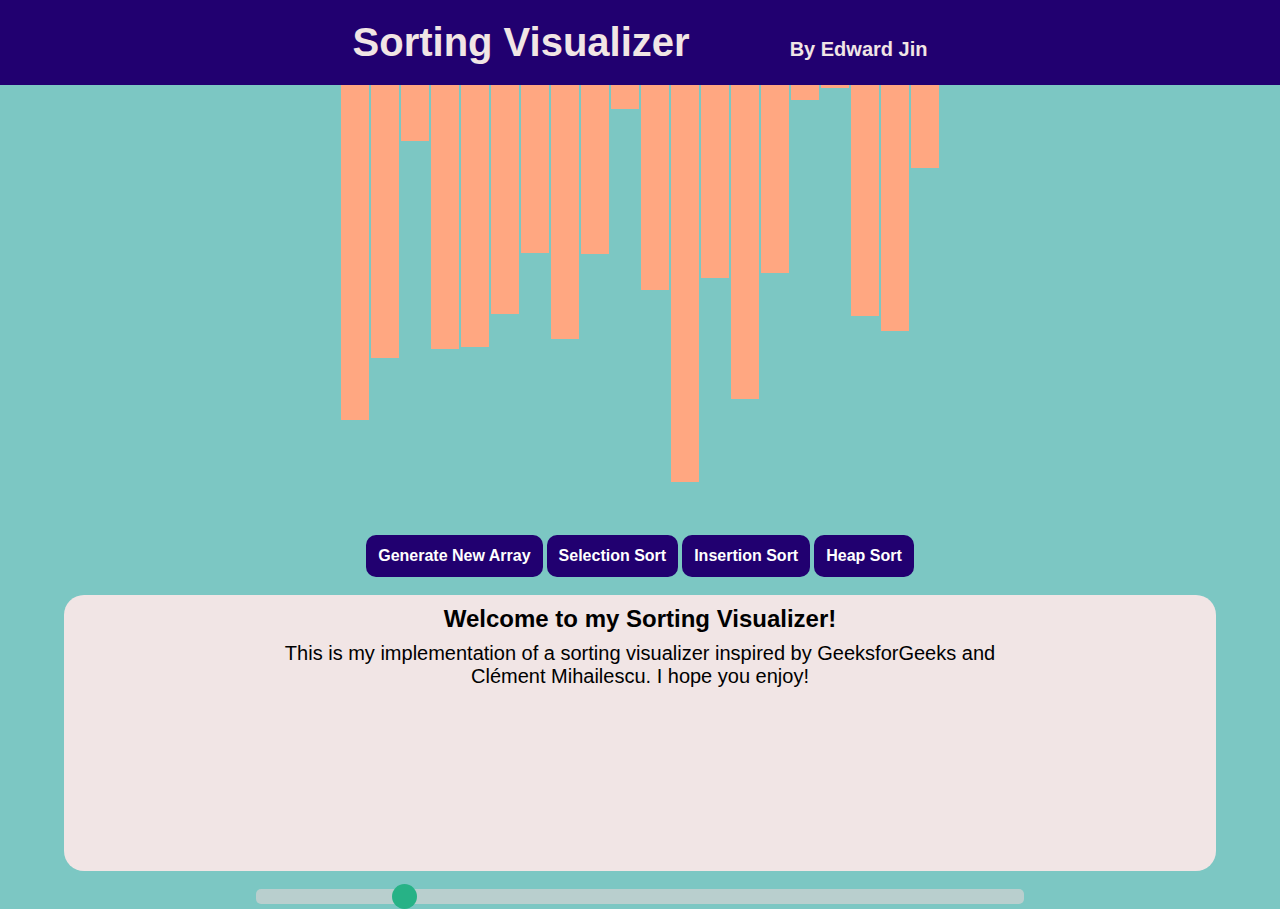
==== sorting-visualizer/sorting.html @ f6558eb0 "Add files via upload" ====
<!DOCTYPE html>
<html lang="en">
  
  <!-- head -->
  <head>
    <meta charset="UTF-8" />
    <meta name="viewport" 
          content="width=device-width, initial-scale=1.0" />
    <meta http-equiv="X-UA-Compatible" content="ie=edge" />
      
    <!-- title -->
    <title>Sorting Visualizer</title>
  
    <!-- linking style.css -->
    <link href="sorting.css" rel="stylesheet" />
  </head>
  
  <!-- body -->
  <body >
   <section class="head">Sorting Visualizer<span class="myName">By Edward Jin</span></section>
   <section class="data-container"></section> 
      
   <!-- "Generate New Array" button -->
   <div class="allButtons">
    <button class="btn1" onclick="generate()" id="Button1" >
        Generate New Array
    </button>   
        
    <!-- "Selection Sort" button -->
    <button class="btn1" 
        onclick="SelectionSort(), disable()" id="Button2" >
        Selection Sort
    </button>
    <button class="btn1" 
        onclick="InsertionSort(), disable()" id="Button3" >
        Insertion Sort
    </button>
    <button class="btn1" 
        onclick="HeapSort(), disable()" id="Button4" >
        Heap Sort
    </button>
   </div>
   <br>
   <div class="info" id="info">
       <h2>Welcome to my Sorting Visualizer!</h2>
       <p class="info-paragraph">This is my implementation of a sorting visualizer inspired by GeeksforGeeks and Clément Mihailescu. I hope you enjoy!</p>
   </div>
   <br>
   <div class="slidecontainer">
     <input type="range" min="2" max="100" value="20" class="slider" id="myRange">
   </div>
  </body>
  
  <!-- linking index.js -->
  <script src="sorting.js"></script>
</html>
---- sorting-visualizer/sorting.css ----
* {
    margin: 0;
}

.mySlides {
	display: none;
}

body {
	background-color: #7cc7c3;
	font-family: Verdana, sans-serif;
}

.head {
	text-align: center;
	font-size: 40px;
	background-color: #210070;
	color: rgb(241, 229, 229);
	font-weight: bolder;
    padding: 20px;
}

.allButtons {
	width: 100%;
	display: flex;
	align-items: center;
	justify-content: center;
}

.data-container {
	width: 600px;
	height: 450px;
	margin: 0 auto;
	display: flex;
	justify-content: center;
}

.bar {
	width: 28px;
	margin: 0 1px;
	background-color: #ffa781;
	transition: 0.2s all ease;
}

.bar__id {
	position: absolute;
	top: -24px;
	width: 100%;
	text-align: center;
}
.btn1 {
	padding: 12px;
	font-weight: bolder;
	background-color: #210070;
	border-radius: 10px;
	color: white;
	font-size: 16px;
	border: white;
	margin: 0 2px;
}

.btn1:hover, .btn2:hover {
    background-color: rgb(144, 91, 204);
    cursor: pointer;
}

.info {
	text-align: center;
	width: 90vw;
	height: 20vw;
	background-color: rgb(241, 229, 229);
	padding: 10px 0px;
	margin: 0 auto;
	border-radius: 20px;
}

.info-paragraph {
	padding-top: 1vh;
	width: 60vw;
	margin: 0 auto;
	font-size: 20px;
}

.myName {
	font-size: 20px;
	padding-left: 100px;
}

.slidecontainer {
	width: 60vw;
	margin: 0 auto;
}

.slider {
	-webkit-appearance: none;
	width: 100%;
	height: 15px;
	border-radius: 5px;   
	background: #d3d3d3;
	outline: none;
	opacity: 0.7;
	-webkit-transition: .2s;
	transition: opacity .2s;
	
  }
  
  .slider::-webkit-slider-thumb {
	-webkit-appearance: none;
	appearance: none;
	width: 25px;
	height: 25px;
	border-radius: 50%; 
	background: #04AA6D;
	cursor: pointer;
  }
  
  .slider::-moz-range-thumb {
	width: 25px;
	height: 25px;
	border-radius: 50%;
	background: #04AA6D;
	cursor: pointer;
  }
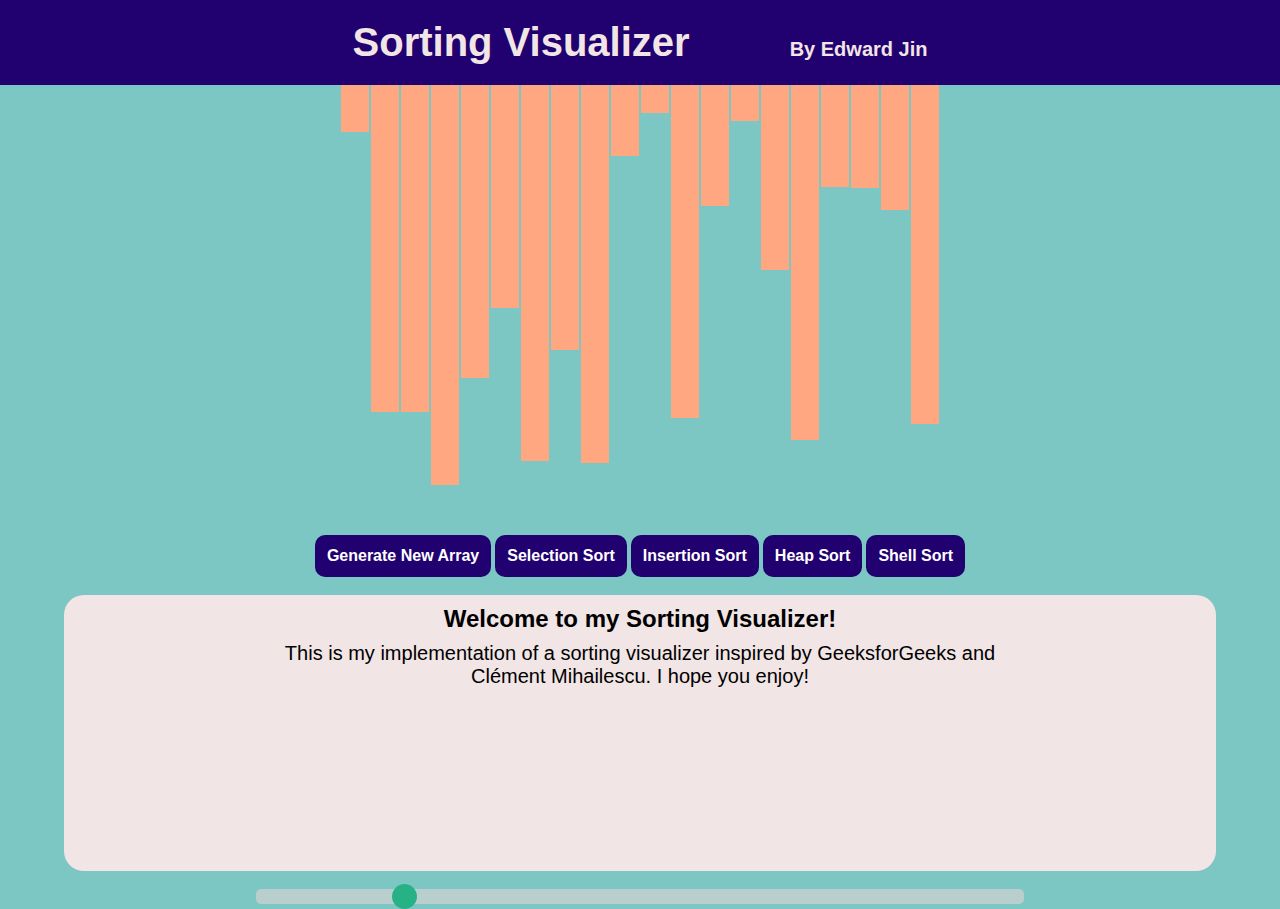
==== commit 79105333: "Update sorting.html" ====
--- a/sorting-visualizer/sorting.html
+++ b/sorting-visualizer/sorting.html
@@ -39,6 +39,10 @@
         onclick="HeapSort(), disable()" id="Button4" >
         Heap Sort
     </button>
+    <button class="btn1" 
+        onclick="ShellSort(), disable()" id="Button5" >
+        Shell Sort
+    </button>
    </div>
    <br>
    <div class="info" id="info">
@@ -53,4 +57,4 @@
   
   <!-- linking index.js -->
   <script src="sorting.js"></script>
-</html>+</html>
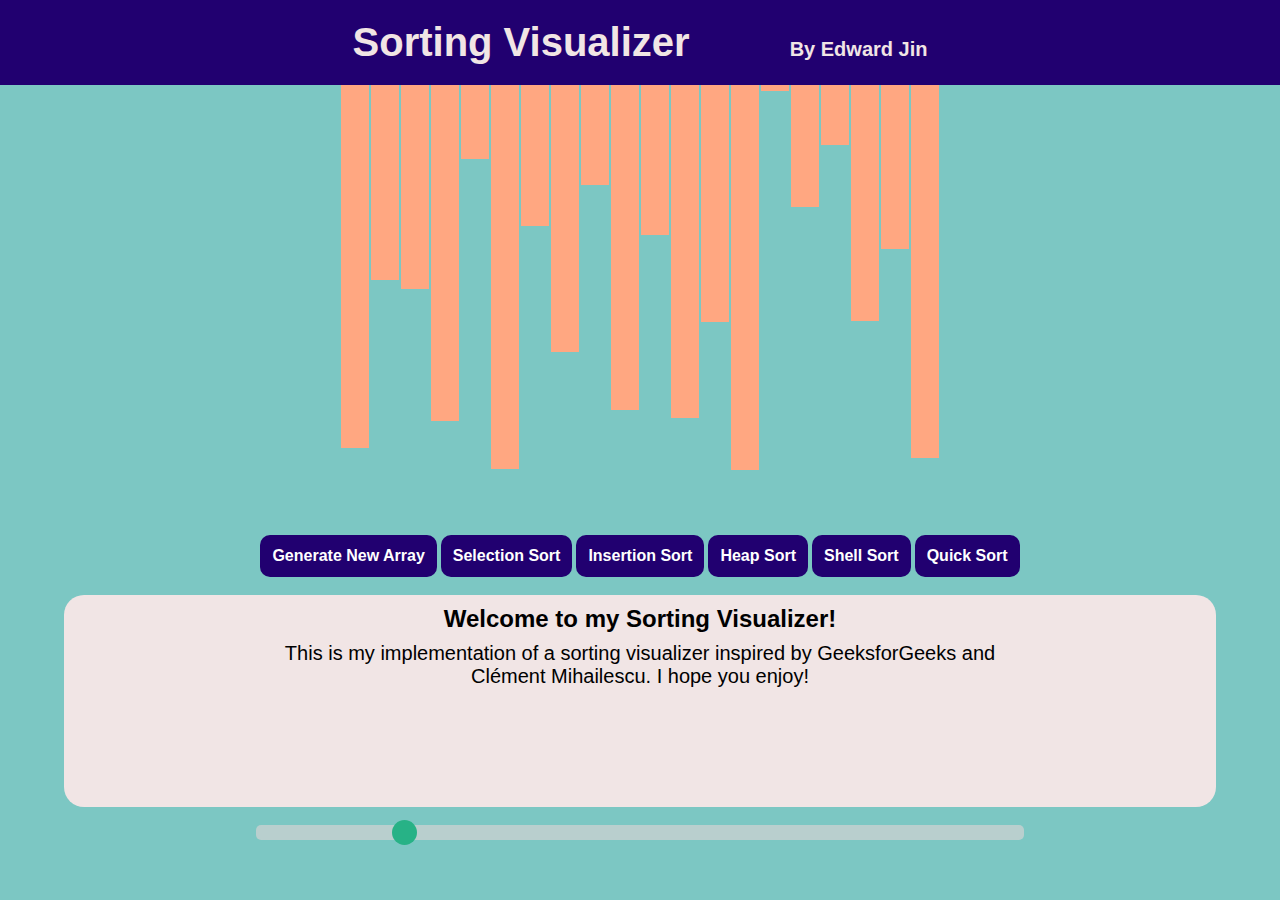
==== commit 02e59785: "Update sorting.html" ====
--- a/sorting-visualizer/sorting.html
+++ b/sorting-visualizer/sorting.html
@@ -43,6 +43,10 @@
         onclick="ShellSort(), disable()" id="Button5" >
         Shell Sort
     </button>
+    <button class="btn1" 
+        onclick="QuickSort(), disable()" id="Button6" >
+        Quick Sort
+    </button>
    </div>
    <br>
    <div class="info" id="info">
--- a/sorting-visualizer/sorting.css
+++ b/sorting-visualizer/sorting.css
@@ -67,7 +67,7 @@
 .info {
 	text-align: center;
 	width: 90vw;
-	height: 20vw;
+	height: 15vw;
 	background-color: rgb(241, 229, 229);
 	padding: 10px 0px;
 	margin: 0 auto;
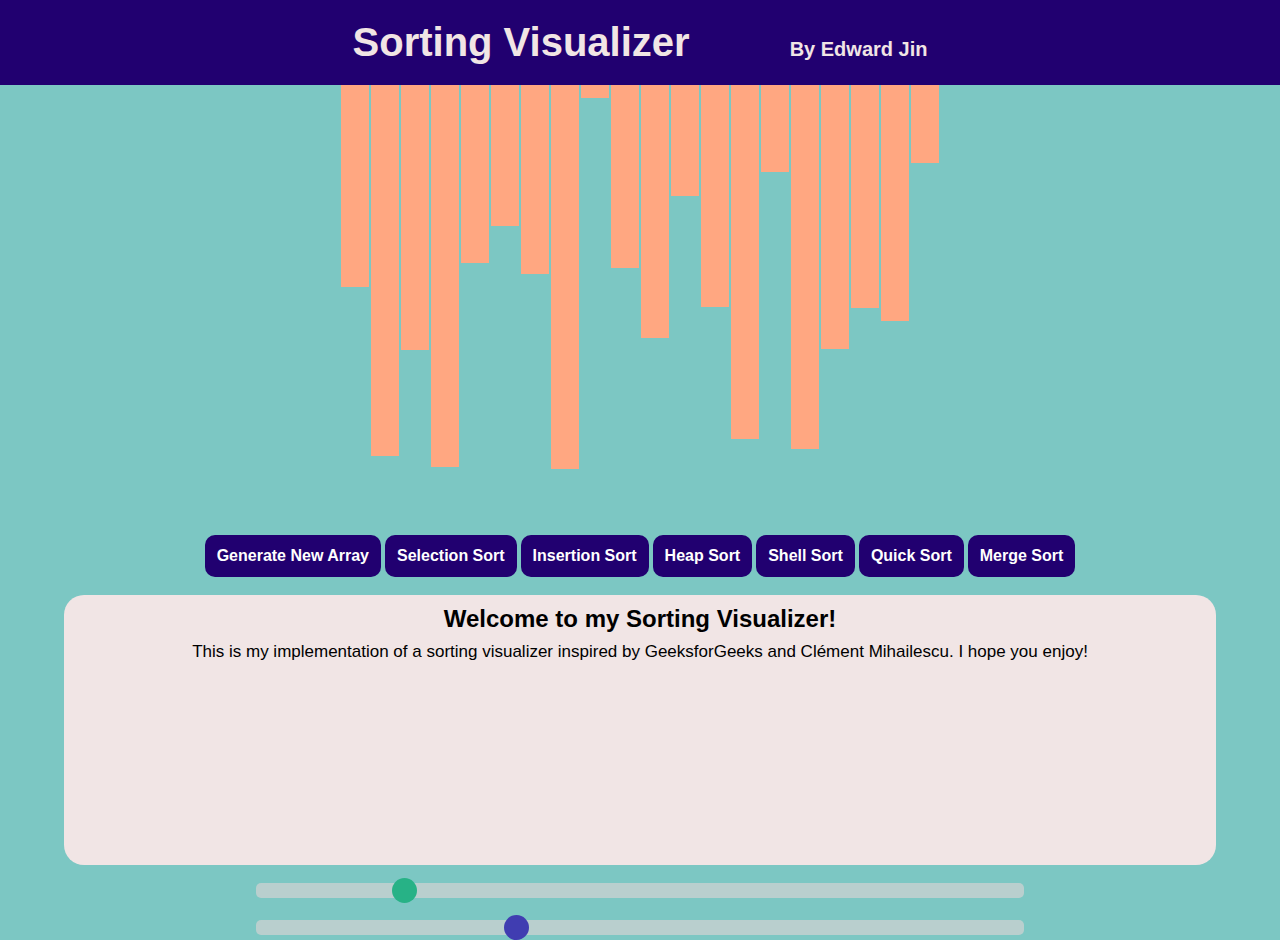
==== commit fdef92a6: "Update sorting.html" ====
--- a/sorting-visualizer/sorting.html
+++ b/sorting-visualizer/sorting.html
@@ -47,16 +47,24 @@
         onclick="QuickSort(), disable()" id="Button6" >
         Quick Sort
     </button>
+    <button class="btn1" 
+        onclick="MergeSort(), disable()" id="Button7" >
+        Merge Sort
+    </button>
    </div>
    <br>
    <div class="info" id="info">
-       <h2>Welcome to my Sorting Visualizer!</h2>
+       <h2 id="info-h2">Welcome to my Sorting Visualizer!</h2>
        <p class="info-paragraph">This is my implementation of a sorting visualizer inspired by GeeksforGeeks and Clément Mihailescu. I hope you enjoy!</p>
    </div>
    <br>
    <div class="slidecontainer">
-     <input type="range" min="2" max="100" value="20" class="slider" id="myRange">
+     <input type="range" min="2" max="100" value="20" class="slider" id="range">
    </div>
+   <br />
+   <div class="slidecontainer">
+    <input type="range" min="50" max="500" value="200" class="slider2" id="speed">
+  </div>
   </body>
   
   <!-- linking index.js -->
--- a/sorting-visualizer/sorting.css
+++ b/sorting-visualizer/sorting.css
@@ -67,7 +67,7 @@
 .info {
 	text-align: center;
 	width: 90vw;
-	height: 15vw;
+	height: 250px;
 	background-color: rgb(241, 229, 229);
 	padding: 10px 0px;
 	margin: 0 auto;
@@ -76,9 +76,9 @@
 
 .info-paragraph {
 	padding-top: 1vh;
-	width: 60vw;
+	width: 80vw;
 	margin: 0 auto;
-	font-size: 20px;
+	font-size: 17px;
 }
 
 .myName {
@@ -122,4 +122,33 @@
 	cursor: pointer;
   }
 
+  .slider2 {
+	-webkit-appearance: none;
+	width: 100%;
+	height: 15px;
+	border-radius: 5px;   
+	background: #d3d3d3;
+	outline: none;
+	opacity: 0.7;
+	-webkit-transition: .2s;
+	transition: opacity .2s;
+	
+  }
 
+  .slider2::-webkit-slider-thumb {
+	-webkit-appearance: none;
+	appearance: none;
+	width: 25px;
+	height: 25px;
+	border-radius: 50%; 
+	background: #2804aa;
+	cursor: pointer;
+  }
+  
+  .slider2::-moz-range-thumb {
+	width: 25px;
+	height: 25px;
+	border-radius: 50%;
+	background: #04AA6D;
+	cursor: pointer;
+  }
